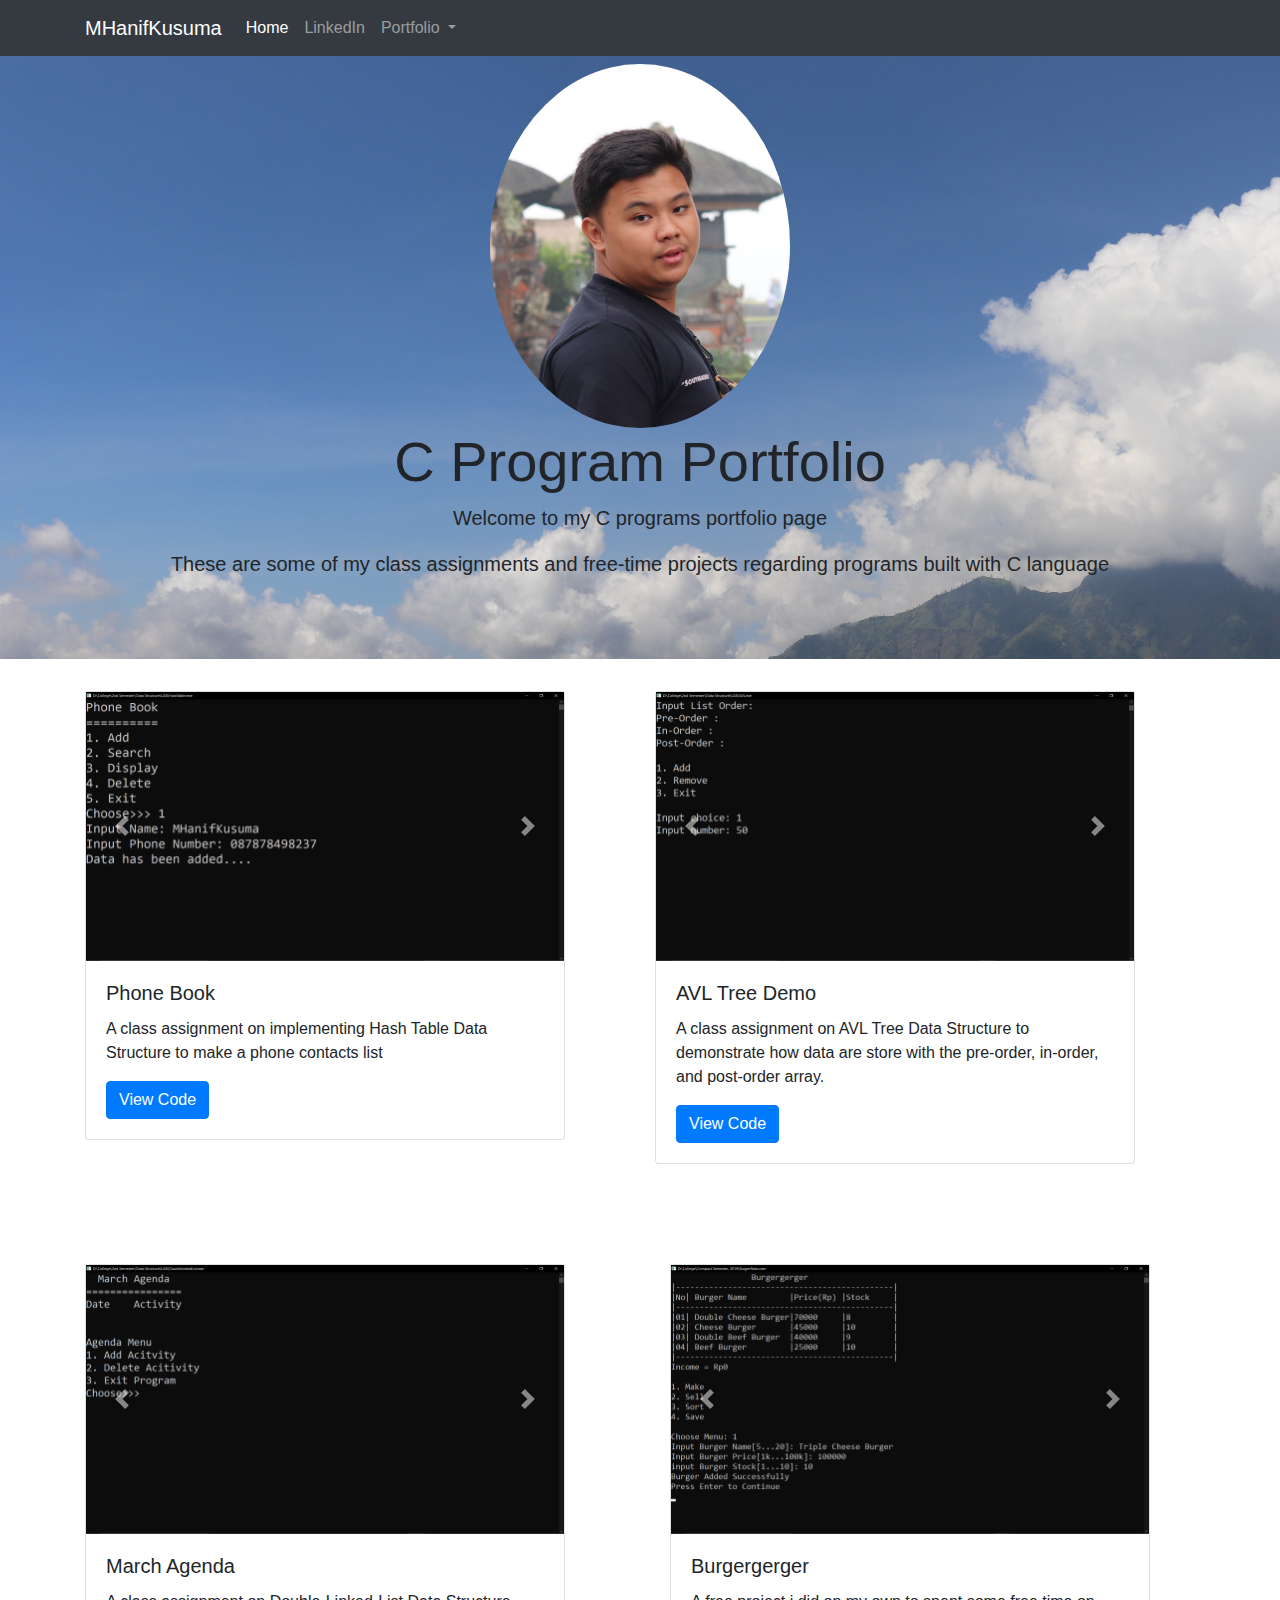
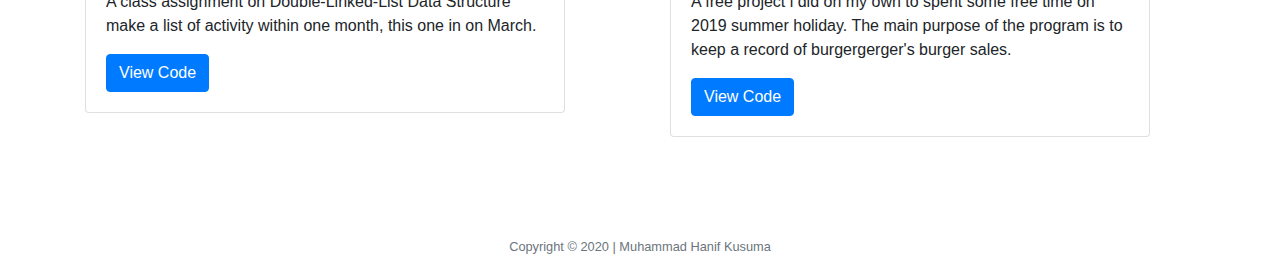
==== c-prgoram/c-index.html @ 7c3714d2 "initial commit" ====
<!doctype html>
<html lang="en">
  <head>
    <!-- Required meta tags -->
    <meta charset="utf-8">
    <meta name="viewport" content="width=device-width, initial-scale=1, shrink-to-fit=no">

    <!-- Bootstrap CSS -->
    <link rel="stylesheet" href="https://stackpath.bootstrapcdn.com/bootstrap/4.5.2/css/bootstrap.min.css" integrity="sha384-JcKb8q3iqJ61gNV9KGb8thSsNjpSL0n8PARn9HuZOnIxN0hoP+VmmDGMN5t9UJ0Z" crossorigin="anonymous">
    <style>
        .row {
            margin-bottom: 100px;
        }
    </style>
    <link rel="shortcut icon" href="/Asset/profile-pict.jpg">
    <title>MHanifKusuma</title>
  </head>
  <body>
    <nav class="navbar fixed-top navbar-expand-lg navbar-dark bg-dark">
        <div class="container">    
            <a class="navbar-brand">MHanifKusuma</a>
            <button class="navbar-toggler" type="button" data-toggle="collapse" data-target="#navbarSupportedContent" aria-controls="navbarSupportedContent" aria-expanded="false" aria-label="Toggle navigation">
            <span class="navbar-toggler-icon"></span>
            </button>

            <div class="collapse navbar-collapse" id="navbarSupportedContent">
            <ul class="navbar-nav mr-auto">
                <li class="nav-item active">
                <a class="nav-link" href="/index.html">Home <span class="sr-only">(current)</span></a>
                </li>
                <li class="nav-item">
                <a class="nav-link" href="https://www.linkedin.com/in/hanifkusuma/" target="_blank">LinkedIn</a>
                </li>
                <li class="nav-item dropdown">
                <a class="nav-link dropdown-toggle" id="navbarDropdown" role="button" data-toggle="dropdown" aria-haspopup="true" aria-expanded="false">
                    Portfolio
                </a>
                <div class="dropdown-menu" aria-labelledby="navbarDropdown">
                    <a class="dropdown-item" href="/c-prgoram/c-index.html">C Program</a>
                    <a class="dropdown-item" href="/web-development/web-index.html">Web Development</a>
                    <div class="dropdown-divider"></div>
                    <a class="dropdown-item" href="/other-projects/other-projects-index.html">Other Project</a>
                </div>
                </li>
            </ul>
            </div>
        </div>
    </nav>

    <div class="jumbotron jumbotron-fluid" style="background-image: url('/Asset/profile-bg.JPG'); background-size: cover;">
        <div class="container text-center">
            <img src="../Asset/profile-pict.jpg" alt="" width="300px" class="rounded-circle">
            <h1 class="display-4"><b>C Program Portfolio</b></h1>
            <p class="lead"><b>Welcome to my C programs portfolio page</b></p>
            <p class="lead"><b>These are some of my class assignments and free-time projects regarding programs built with 
                C language</b></p>
        </div>
    </div>

    <div class="container">
        <div class="row">
            <!-- Hash Table -->
            <div class="col">
                <div class="card" style="width: 30rem;">
                    <div id="carouselExampleControlsHT" class="carousel slide" data-ride="carousel">
                        <div class="carousel-inner">
                            <div class="carousel-item active">
                                <img src="../Asset/HashTable-pict/add-menu.png" class="d-block w-100" alt="...">
                            </div>
                            <div class="carousel-item">
                                <img src="../Asset/HashTable-pict/display-menu.png" class="d-block w-100" alt="...">
                            </div>
                            <div class="carousel-item">
                                <img src="../Asset/HashTable-pict/search-menu.png" class="d-block w-100" alt="...">
                            </div>
                            <div class="carousel-item">
                                <img src="../Asset/HashTable-pict/delete-menu.png" class="d-block w-100" alt="...">
                            </div>
                            <div class="carousel-item">
                                <img src="../Asset/HashTable-pict/exit-menu.png" class="d-block w-100" alt="...">
                            </div>
                        </div>
                        <a class="carousel-control-prev" href="#carouselExampleControlsHT" role="button" data-slide="prev">
                        <span class="carousel-control-prev-icon" aria-hidden="true"></span>
                        <span class="sr-only">Previous</span>
                        </a>
                        <a class="carousel-control-next" href="#carouselExampleControlsHT" role="button" data-slide="next">
                        <span class="carousel-control-next-icon" aria-hidden="true"></span>
                        <span class="sr-only">Next</span>
                        </a>
                    </div>
                    <div class="card-body">
                        <h5 class="card-title">Phone Book</h5>
                        <p class="card-text">A class assignment on implementing Hash Table Data Structure to make a phone contacts list</p>
                        <a href="https://binusianorg-my.sharepoint.com/personal/muhammad_kusuma001_binus_ac_id/_layouts/15/guestaccess.aspx?folderid=0508b21881453450d870c85215ea91560&authkey=ASYifpKq0766xLHMCp6aTb0&e=iXN65k" class="btn btn-primary" target="_blank">
                            View Code
                        </a>
                    </div>
                </div>
            </div>
            <!--AVL Tree -->
            <div class="col">
                <div class="card" style="width: 30rem;">
                    <div id="carouselExampleControlsAVL" class="carousel slide" data-ride="carousel">
                        <div class="carousel-inner">
                            <div class="carousel-item active">
                                <img src="../Asset/AVL-pict/AVL-1.png" class="d-block w-100" alt="...">
                            </div>
                            <div class="carousel-item">
                                <img src="../Asset/AVL-pict/AVL-2.png" class="d-block w-100" alt="...">
                            </div>
                            <div class="carousel-item">
                                <img src="../Asset/AVL-pict/AVL-3.png" class="d-block w-100" alt="...">
                            </div>
                            <div class="carousel-item">
                                <img src="../Asset/AVL-pict/AVL-4.png" class="d-block w-100" alt="...">
                            </div>
                            <div class="carousel-item">
                                <img src="../Asset/AVL-pict/AVL-5.png" class="d-block w-100" alt="...">
                            </div>
                            <div class="carousel-item">
                                <img src="../Asset/AVL-pict/AVL-6.png" class="d-block w-100" alt="...">
                            </div>
                            <div class="carousel-item">
                                <img src="../Asset/AVL-pict/AVL-7.png" class="d-block w-100" alt="...">
                            </div>
                        </div>
                        <a class="carousel-control-prev" href="#carouselExampleControlsAVL" role="button" data-slide="prev">
                        <span class="carousel-control-prev-icon" aria-hidden="true"></span>
                        <span class="sr-only">Previous</span>
                        </a>
                        <a class="carousel-control-next" href="#carouselExampleControlsAVL" role="button" data-slide="next">
                        <span class="carousel-control-next-icon" aria-hidden="true"></span>
                        <span class="sr-only">Next</span>
                        </a>
                    </div>
                    <div class="card-body">
                        <h5 class="card-title">AVL Tree Demo</h5>
                        <p class="card-text">A class assignment on AVL Tree Data Structure to demonstrate how data are store with the
                            pre-order, in-order, and post-order array.
                        </p>
                        <a href="https://binusianorg-my.sharepoint.com/personal/muhammad_kusuma001_binus_ac_id/_layouts/15/guestaccess.aspx?folderid=0255a4c96ecc9471aba9af11668a0ca94&authkey=AWCJjUj3RNUKEdAgL7tPs8M&e=xSLAUf" class="btn btn-primary" target="_blank">
                            View Code
                        </a>
                    </div>
                </div>
            </div>
        </div>
        <div class="row">
            <!-- Double Linked List -->
            <div class="col">
                <div class="card" style="width: 30rem;">
                    <div id="carouselExampleControlsDBL" class="carousel slide" data-ride="carousel">
                        <div class="carousel-inner">
                            <div class="carousel-item active">
                                <img src="../Asset/DoubleLinkedList-pict/main-menu.png" class="d-block w-100" alt="...">
                            </div>
                            <div class="carousel-item">
                                <img src="../Asset/DoubleLinkedList-pict/add-menu.png" class="d-block w-100" alt="...">
                            </div>
                            <div class="carousel-item">
                                <img src="../Asset/DoubleLinkedList-pict/main-menu-2.png" class="d-block w-100" alt="...">
                            </div>
                            <div class="carousel-item">
                                <img src="../Asset/DoubleLinkedList-pict/delete-menu.png" class="d-block w-100" alt="...">
                            </div>
                            <div class="carousel-item">
                                <img src="../Asset/DoubleLinkedList-pict/exit-menu.png" class="d-block w-100" alt="...">
                            </div>
                        </div>
                        <a class="carousel-control-prev" href="#carouselExampleControlsDBL" role="button" data-slide="prev">
                        <span class="carousel-control-prev-icon" aria-hidden="true"></span>
                        <span class="sr-only">Previous</span>
                        </a>
                        <a class="carousel-control-next" href="#carouselExampleControlsDBL" role="button" data-slide="next">
                        <span class="carousel-control-next-icon" aria-hidden="true"></span>
                        <span class="sr-only">Next</span>
                        </a>
                    </div>
                    <div class="card-body">
                        <h5 class="card-title">March Agenda</h5>
                        <p class="card-text">A class assignment on Double-Linked-List Data Structure make a list of activity within
                            one month, this one in on March.
                        </p>
                        <a href="https://binusianorg-my.sharepoint.com/personal/muhammad_kusuma001_binus_ac_id/_layouts/15/guestaccess.aspx?folderid=087f863d50b7f4539850e1911f112335b&authkey=AVmIGG_3RXv4yfMcX-nCGSU&e=62jka2" class="btn btn-primary" target="_blank">
                            View Code
                        </a>
                    </div>
                </div>
            </div>
            <!-- Burger Resto -->
            <div class="col">
                <div class="col">
                    <div class="card" style="width: 30rem;">
                        <div id="carouselExampleControlsBR" class="carousel slide" data-ride="carousel">
                            <div class="carousel-inner">
                                <div class="carousel-item active">
                                    <img src="../Asset/BurgerResto-pict/add-menu.png" class="d-block w-100" alt="...">
                                </div>
                                <div class="carousel-item">
                                    <img src="../Asset/BurgerResto-pict/sell-menu.png" class="d-block w-100" alt="...">
                                </div>
                                <div class="carousel-item">
                                    <img src="../Asset/BurgerResto-pict/sorted-menu.png" class="d-block w-100" alt="...">
                                </div>
                                <div class="carousel-item">
                                    <img src="../Asset/BurgerResto-pict/save-menu.png" class="d-block w-100" alt="...">
                                </div>
                            </div>
                            <a class="carousel-control-prev" href="#carouselExampleControlsBR" role="button" data-slide="prev">
                            <span class="carousel-control-prev-icon" aria-hidden="true"></span>
                            <span class="sr-only">Previous</span>
                            </a>
                            <a class="carousel-control-next" href="#carouselExampleControlsBR" role="button" data-slide="next">
                            <span class="carousel-control-next-icon" aria-hidden="true"></span>
                            <span class="sr-only">Next</span>
                            </a>
                        </div>
                        <div class="card-body">
                            <h5 class="card-title">Burgergerger</h5>
                            <p class="card-text">A free project i did on my own to spent some free time on 2019 summer holiday. The
                                main purpose of the program is to keep a record of burgergerger's burger sales.
                            </p>
                            <a href="https://binusianorg-my.sharepoint.com/personal/muhammad_kusuma001_binus_ac_id/_layouts/15/guestaccess.aspx?folderid=087f863d50b7f4539850e1911f112335b&authkey=AVmIGG_3RXv4yfMcX-nCGSU&e=62jka2" class="btn btn-primary" target="_blank">
                                View Code
                            </a>
                        </div>
                    </div>
                </div>
            </div>
        </div>
    </div>

    <footer class="small text-center text-muted">
        <p class="copyright">Copyright © 2020 | Muhammad Hanif Kusuma</p>
    </footer>

    <!-- Optional JavaScript -->
    <!-- jQuery first, then Popper.js, then Bootstrap JS -->
    <script src="https://code.jquery.com/jquery-3.5.1.slim.min.js" integrity="sha384-DfXdz2htPH0lsSSs5nCTpuj/zy4C+OGpamoFVy38MVBnE+IbbVYUew+OrCXaRkfj" crossorigin="anonymous"></script>
    <script src="https://cdn.jsdelivr.net/npm/popper.js@1.16.1/dist/umd/popper.min.js" integrity="sha384-9/reFTGAW83EW2RDu2S0VKaIzap3H66lZH81PoYlFhbGU+6BZp6G7niu735Sk7lN" crossorigin="anonymous"></script>
    <script src="https://stackpath.bootstrapcdn.com/bootstrap/4.5.2/js/bootstrap.min.js" integrity="sha384-B4gt1jrGC7Jh4AgTPSdUtOBvfO8shuf57BaghqFfPlYxofvL8/KUEfYiJOMMV+rV" crossorigin="anonymous"></script>
  </body>
</html>
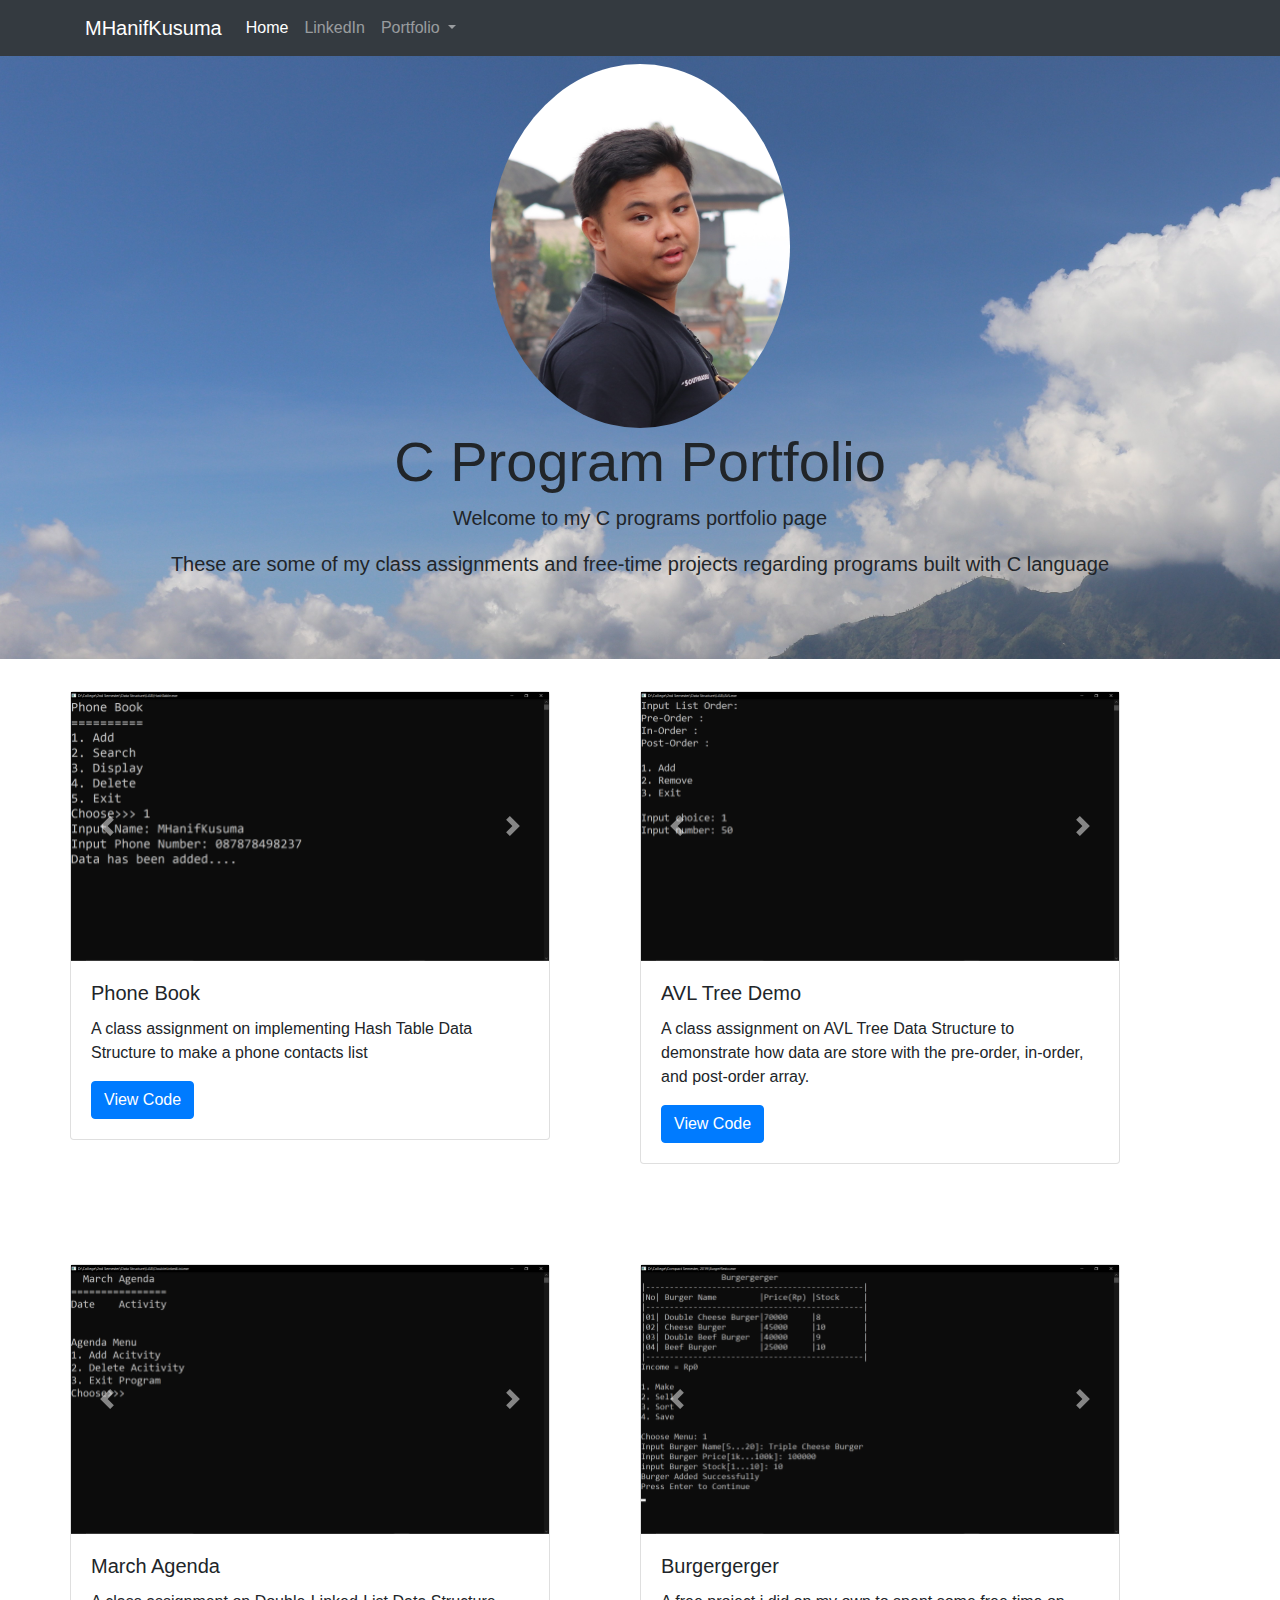
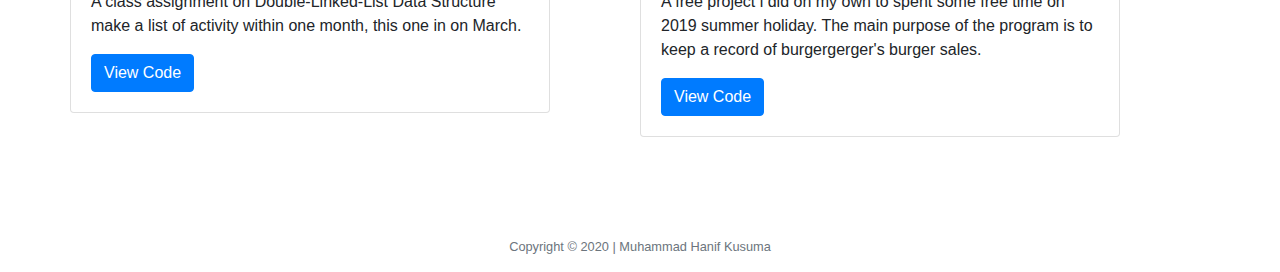
==== commit 954ea9b2: "responsive revision" ====
--- a/c-prgoram/c-index.html
+++ b/c-prgoram/c-index.html
@@ -8,10 +8,12 @@
     <!-- Bootstrap CSS -->
     <link rel="stylesheet" href="https://stackpath.bootstrapcdn.com/bootstrap/4.5.2/css/bootstrap.min.css" integrity="sha384-JcKb8q3iqJ61gNV9KGb8thSsNjpSL0n8PARn9HuZOnIxN0hoP+VmmDGMN5t9UJ0Z" crossorigin="anonymous">
     <style>
-        .row {
+        .col {
             margin-bottom: 100px;
+            padding: 0;
         }
     </style>
+    <link rel="stylesheet" href="/responsive-css.css">
     <link rel="shortcut icon" href="/Asset/profile-pict.jpg">
     <title>MHanifKusuma</title>
   </head>
@@ -190,41 +192,39 @@
             </div>
             <!-- Burger Resto -->
             <div class="col">
-                <div class="col">
-                    <div class="card" style="width: 30rem;">
-                        <div id="carouselExampleControlsBR" class="carousel slide" data-ride="carousel">
-                            <div class="carousel-inner">
-                                <div class="carousel-item active">
-                                    <img src="../Asset/BurgerResto-pict/add-menu.png" class="d-block w-100" alt="...">
-                                </div>
-                                <div class="carousel-item">
-                                    <img src="../Asset/BurgerResto-pict/sell-menu.png" class="d-block w-100" alt="...">
-                                </div>
-                                <div class="carousel-item">
-                                    <img src="../Asset/BurgerResto-pict/sorted-menu.png" class="d-block w-100" alt="...">
-                                </div>
-                                <div class="carousel-item">
-                                    <img src="../Asset/BurgerResto-pict/save-menu.png" class="d-block w-100" alt="...">
-                                </div>
-                            </div>
-                            <a class="carousel-control-prev" href="#carouselExampleControlsBR" role="button" data-slide="prev">
-                            <span class="carousel-control-prev-icon" aria-hidden="true"></span>
-                            <span class="sr-only">Previous</span>
-                            </a>
-                            <a class="carousel-control-next" href="#carouselExampleControlsBR" role="button" data-slide="next">
-                            <span class="carousel-control-next-icon" aria-hidden="true"></span>
-                            <span class="sr-only">Next</span>
-                            </a>
-                        </div>
-                        <div class="card-body">
-                            <h5 class="card-title">Burgergerger</h5>
-                            <p class="card-text">A free project i did on my own to spent some free time on 2019 summer holiday. The
-                                main purpose of the program is to keep a record of burgergerger's burger sales.
-                            </p>
-                            <a href="https://binusianorg-my.sharepoint.com/personal/muhammad_kusuma001_binus_ac_id/_layouts/15/guestaccess.aspx?folderid=087f863d50b7f4539850e1911f112335b&authkey=AVmIGG_3RXv4yfMcX-nCGSU&e=62jka2" class="btn btn-primary" target="_blank">
-                                View Code
-                            </a>
-                        </div>
+                <div class="card" style="width: 30rem;">
+                    <div id="carouselExampleControlsBR" class="carousel slide" data-ride="carousel">
+                        <div class="carousel-inner">
+                            <div class="carousel-item active">
+                                <img src="../Asset/BurgerResto-pict/add-menu.png" class="d-block w-100" alt="...">
+                            </div>
+                            <div class="carousel-item">
+                                <img src="../Asset/BurgerResto-pict/sell-menu.png" class="d-block w-100" alt="...">
+                            </div>
+                            <div class="carousel-item">
+                                <img src="../Asset/BurgerResto-pict/sorted-menu.png" class="d-block w-100" alt="...">
+                            </div>
+                            <div class="carousel-item">
+                                <img src="../Asset/BurgerResto-pict/save-menu.png" class="d-block w-100" alt="...">
+                            </div>
+                        </div>
+                        <a class="carousel-control-prev" href="#carouselExampleControlsBR" role="button" data-slide="prev">
+                        <span class="carousel-control-prev-icon" aria-hidden="true"></span>
+                        <span class="sr-only">Previous</span>
+                        </a>
+                        <a class="carousel-control-next" href="#carouselExampleControlsBR" role="button" data-slide="next">
+                        <span class="carousel-control-next-icon" aria-hidden="true"></span>
+                        <span class="sr-only">Next</span>
+                        </a>
+                    </div>
+                    <div class="card-body">
+                        <h5 class="card-title">Burgergerger</h5>
+                        <p class="card-text">A free project i did on my own to spent some free time on 2019 summer holiday. The
+                            main purpose of the program is to keep a record of burgergerger's burger sales.
+                        </p>
+                        <a href="https://binusianorg-my.sharepoint.com/personal/muhammad_kusuma001_binus_ac_id/_layouts/15/guestaccess.aspx?folderid=087f863d50b7f4539850e1911f112335b&authkey=AVmIGG_3RXv4yfMcX-nCGSU&e=62jka2" class="btn btn-primary" target="_blank">
+                            View Code
+                        </a>
                     </div>
                 </div>
             </div>
--- a/responsive-css.css
+++ b/responsive-css.css
@@ -0,0 +1,13 @@
+@media only screen and (max-width: 500px) {
+    iframe {
+        width: 100%;
+        height: 270px;
+    }
+    .jumbotron {
+        padding-top: 100px;
+    }
+    .jumbotron img {
+        width: 300px;
+    }
+
+}